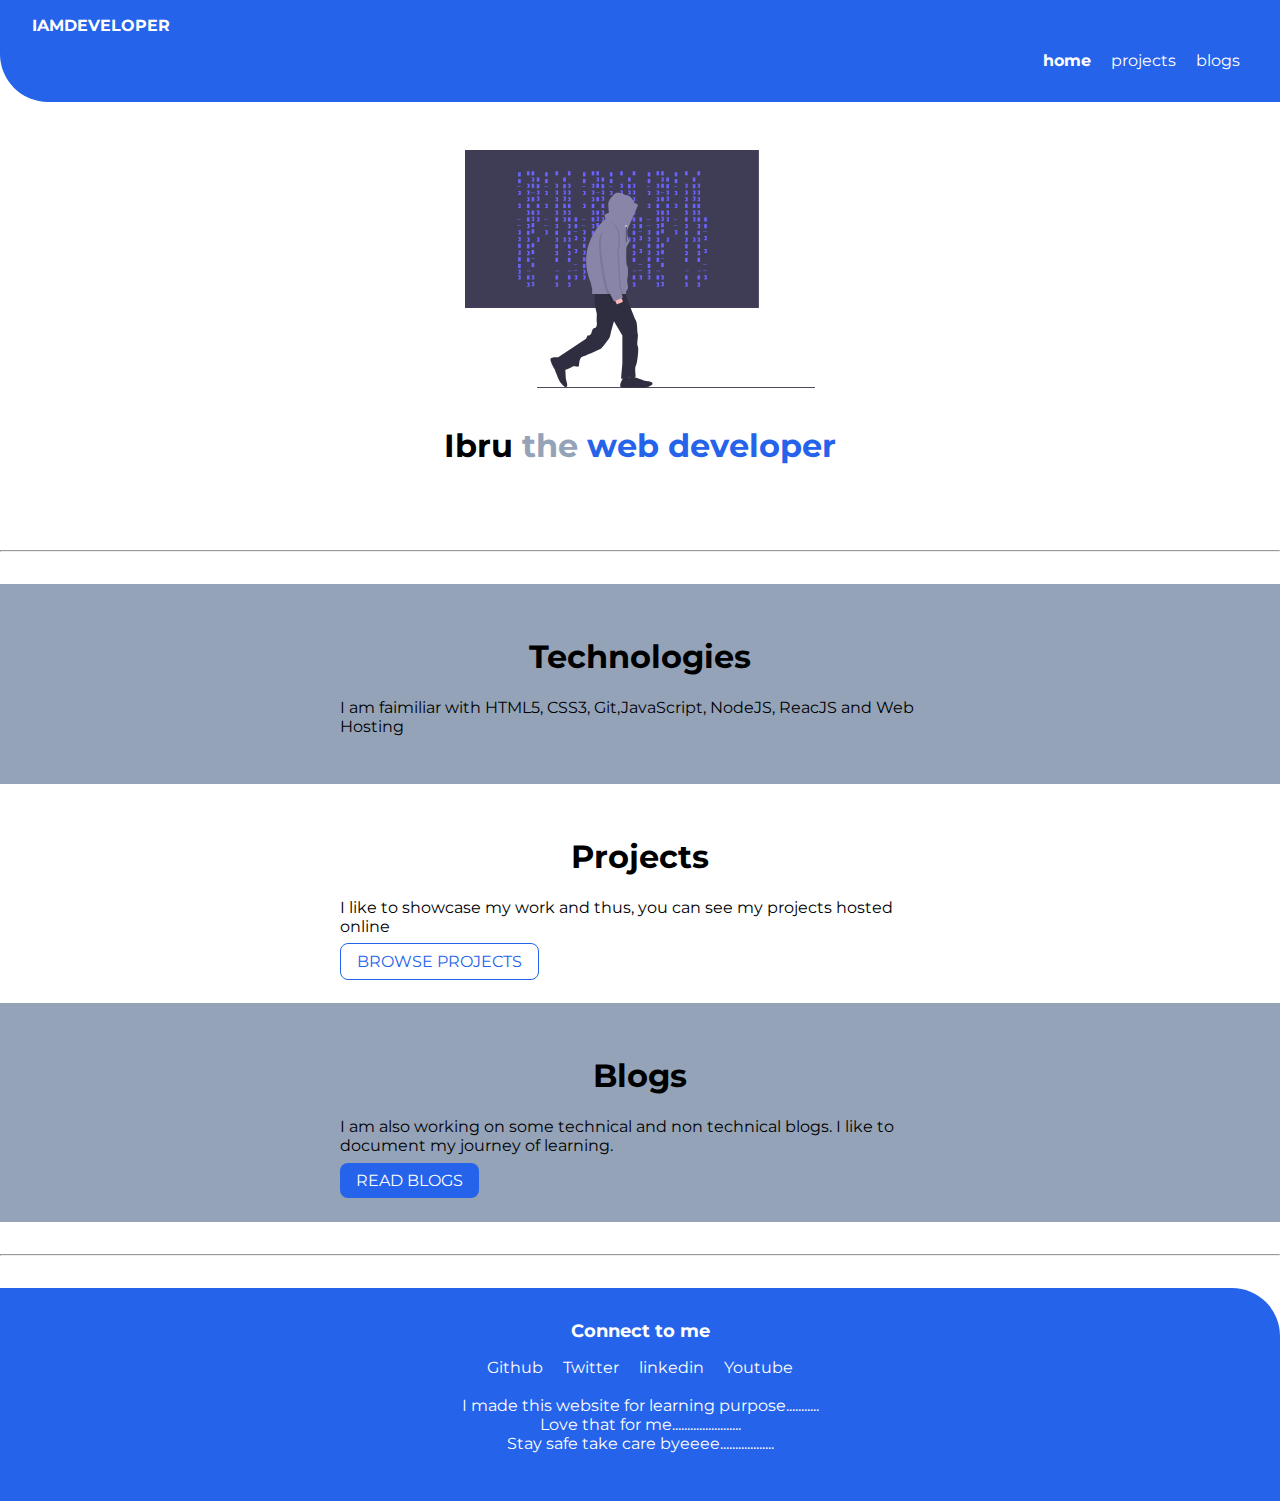
==== index.html @ 270039fd "sd" ====
<!DOCTYPE html>
<html lang="en">

<head>
    <meta charset="UTF-8">
    <meta http-equiv="X-UA-Compatible" content="IE=edge">
    <meta name="viewport" content="width=device-width, initial-scale=1.0">
    <title>Home | Ibru</title>
    <link href="../styles.css" rel="stylesheet" />
</head>

<body>
    <nav class="navigation">
        <div class="nav">IAMDEVELOPER</div>
        <ul class="inline-list">
            <li class="list-item-inline">
                <a class="link link-active" href="../index.html">home</a>
            </li>
            <li class="list-item-inline">
                <a class="link" href="../lib/projects.html">projects</a>
            </li>
            <li class="list-item-inline">
                <a class="link" href="../lib/blogs.html">blogs</a>
            </li>
        </ul>
    </nav>
    <header class="hero">
        <img class="hero-img" src="../images/image_2.svg">
        <h1 class="hero-heading"><span class="name">Ibru</span> the<span class="work"> web developer</span></h1>
    </header>
    <hr>
    </section>
    <section class="section gr">
        <div class="container container-center">
            <h1>Technologies</h1>
            <p>I am faimiliar with HTML5, CSS3, Git,JavaScript, NodeJS, ReacJS and Web Hosting</p>
        </div>
    </section>
    <section class="section wh">
        <div class="container container-center">
            <h1>Projects</h1>
            <p>I like to showcase my work and thus, you can see my projects hosted online</p>
            <a class="Secondary-link" href="../lib/projects.html">BROWSE PROJECTS</a>
        </div>
    </section>
    </section>
    <section class="section gr">
    <div class="container container-center">
        <h1>Blogs</h1>
        <p>I am also working on some technical and non technical blogs. I like to document my journey of learning.</p>
        <a class="Primary-link" href="../lib/blogs.html">READ BLOGS</a>
    </div>
    </section>
    <hr>
    <h2></h2>
    <footer class="footer">
        <div class="footer-header">Connect to me</div>
        <ul class="social-links list-non-bullets">
            <li class="list-item-inline"><a class="link" href="https://github.com/ibbbrrru">Github</a></li>
            <li class="list-item-inline"><a class="link" href="">Twitter</a></li>
            <li class="list-item-inline"><a class="link" href="">linkedin</a></li>
            <li class="list-item-inline"><a class="link" href="https://www.youtube.com/channel/UCx2Hx2at2R17-AasE-02jnA">Youtube</a></li>
            <!-- some waste thing --><br>
            <br>I made this website for learning purpose...........
            <br>Love that for me.......................
            <br>Stay safe take care byeeee..................
        </ul>
    </footer>
</body>
</html>
---- styles.css ----
@import url('https://fonts.googleapis.com/css2?family=Montserrat:wght@400;700&display=swap');

:root {
    --primary-color: #2563eb;
    --secondary-color: #94a3b8;
    --grey-color: #94a3b8;

}

body {
    font-family: 'Montserrat', sans-serif;
    margin: 0px;
}

/* container */
.container {
    padding-left: 1rem;
    padding-right: 1rem;
}

hr {
    margin: 2rem 0rem;
}

/*.container-fluid{
    max-width: 600px;
    margin: auto;
}*/
.container-center {
    max-width: 600px;
    margin: auto;
    /* it will make it center*/
}

/* link-buttons & buttons */
.Primary-link {
    background-color: var(--primary-color);
    text-decoration: none;
    padding: 0.5rem 1rem;
    border-radius: 0.5rem;
    color: white;
}

.Secondary-link {
    background-color: white;
    text-decoration: none;
    padding: 0.5rem 1rem;
    border-radius: 0.5rem;
    border: 1px solid var(--primary-color);
    color: var(--primary-color);
}

.primary-button {
    background-color: var(--primary-color);
    text-decoration: none;
    padding: 0.5rem 1rem;
    border-radius: 0.5rem;
    /* color: white; */
}

.secondary-button {
    background-color: white;
    text-decoration: none;
    padding: 0.5rem 1rem;
    border-radius: 0.5rem;
    border: 1px solid var(--primary-color);
    color: var(--primary-color);
}


/* (note) 
here look into BEM naming convention for CSS */

/* lists */
.list-non-bullets {
    list-style: none;
}

.list-item-inline {
    display: inline;
    padding: 0rem 0.5rem;
}

/* nav */
.navigation {
    background-color: var(--primary-color);
    color: white;
    padding: 1rem 2rem;
    border-bottom-left-radius: 3rem;
}

.navigation .nav {
    font-weight: bold;
    font-size: 1rem;
}

.navigation .inline-list {
    text-align: right;
}

.navigation .list-item-inline {
    list-style: none;
}

.navigation .link {
    color: white;
    text-decoration: none;
}

.navigation .link-active {
    font-weight: bold;
}

/* header */
.hero {
    padding: 2rem;
}

.hero .hero-img {
    padding-top: 1rem;
    max-width: 350px;
    margin: auto;
    display: block;
}

.hero .hero-heading {
    padding-top: 1rem;
    font-size: 2rem;
    color: var(--secondary-color);
    text-align: center;
}

.hero .hero-heading .name {
    color: black;
}

.hero .hero-heading .work {
    color: var(--primary-color)
}

/* section */
.section {
    padding: 2rem;
}

.section h1 {
    text-align: center;
}

.wh {
    background-color: white;
}

.gr {
    background-color: var(--grey-color);
}

/* footer */
.footer {
    background-color: var(--primary-color);
    padding: 2rem 1rem;
    text-align: center;
    color: white;
    border-top-right-radius: 3rem;
}

.footer .link {
    color: white;
    text-decoration: none;
    padding: 1rem 0rem;
}

.footer .footer-header {
    font-weight: bold;
    font-size: large;
}

.footer ul {
    padding-inline-start: 0px;
}
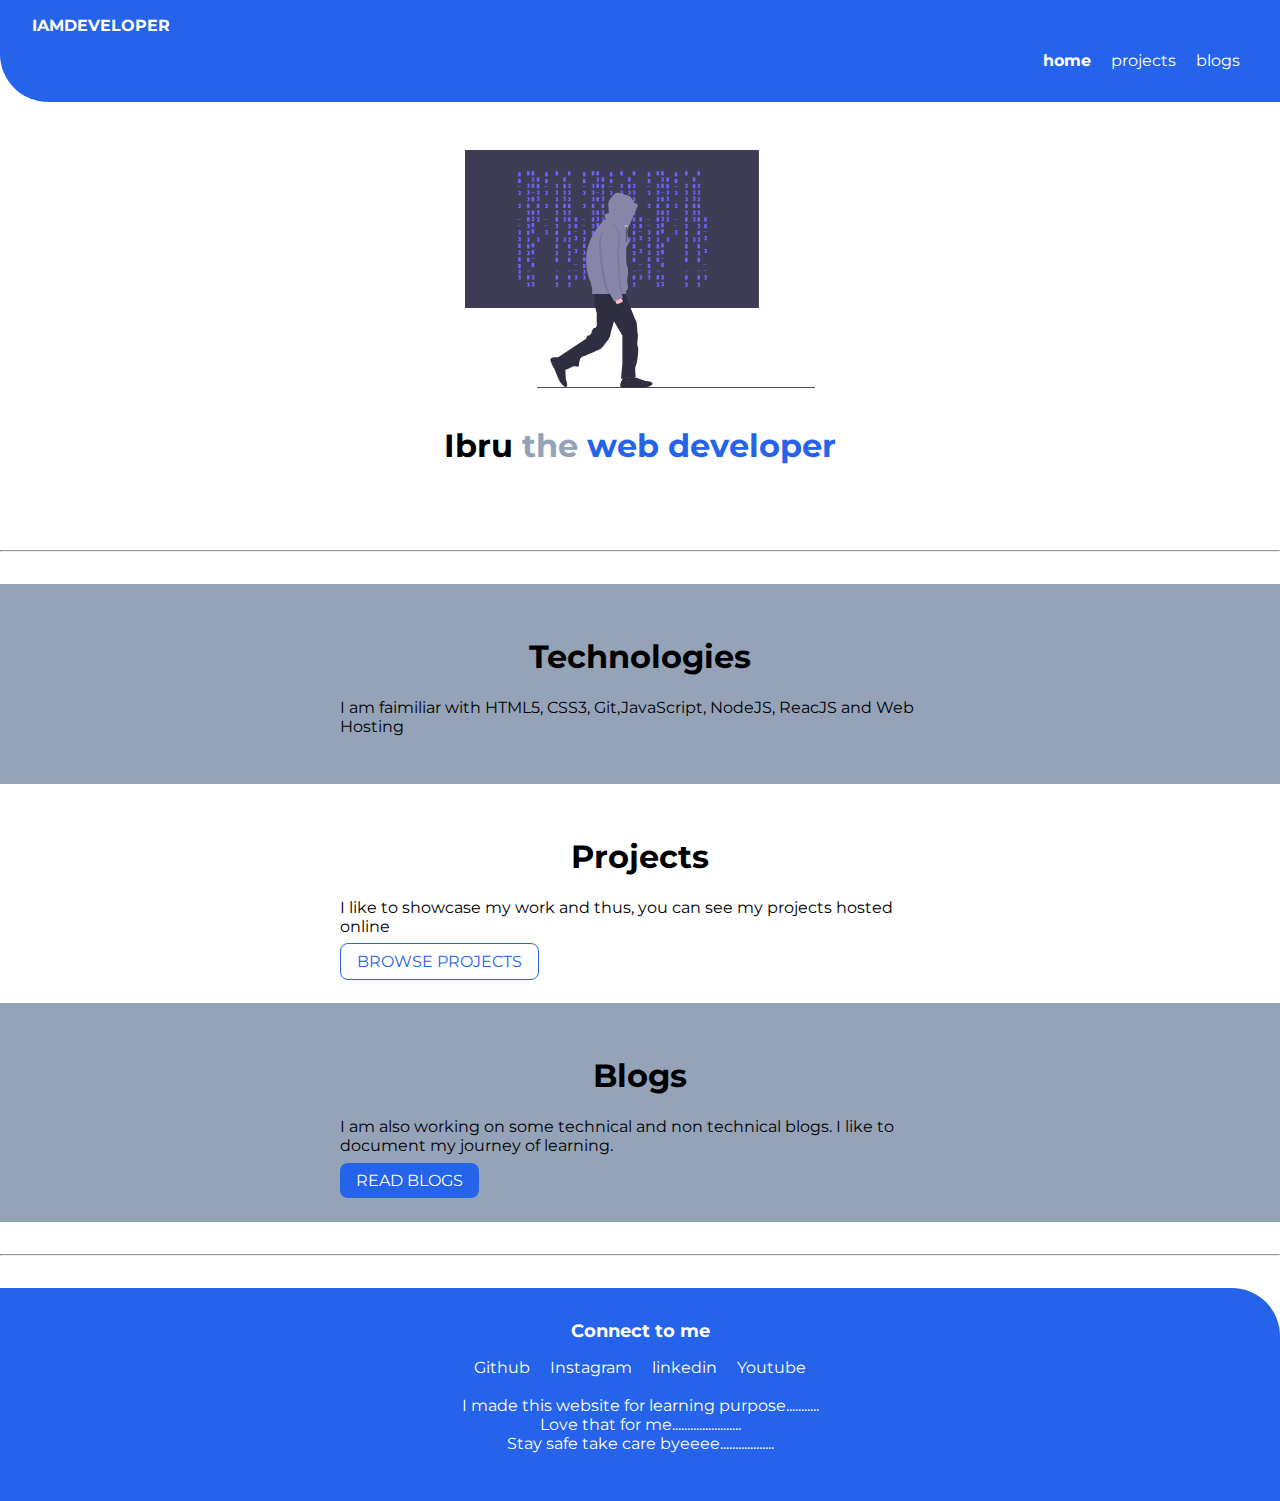
==== commit 441587df: "added instagram" ====
--- a/index.html
+++ b/index.html
@@ -57,7 +57,7 @@
         <div class="footer-header">Connect to me</div>
         <ul class="social-links list-non-bullets">
             <li class="list-item-inline"><a class="link" href="https://github.com/ibbbrrru">Github</a></li>
-            <li class="list-item-inline"><a class="link" href="">Twitter</a></li>
+            <li class="list-item-inline"><a class="link" href="https://www.instagram.com/ibbbrrru.jsx/?hl=en//">Instagram</a></li>
             <li class="list-item-inline"><a class="link" href="">linkedin</a></li>
             <li class="list-item-inline"><a class="link" href="https://www.youtube.com/channel/UCx2Hx2at2R17-AasE-02jnA">Youtube</a></li>
             <!-- some waste thing --><br>
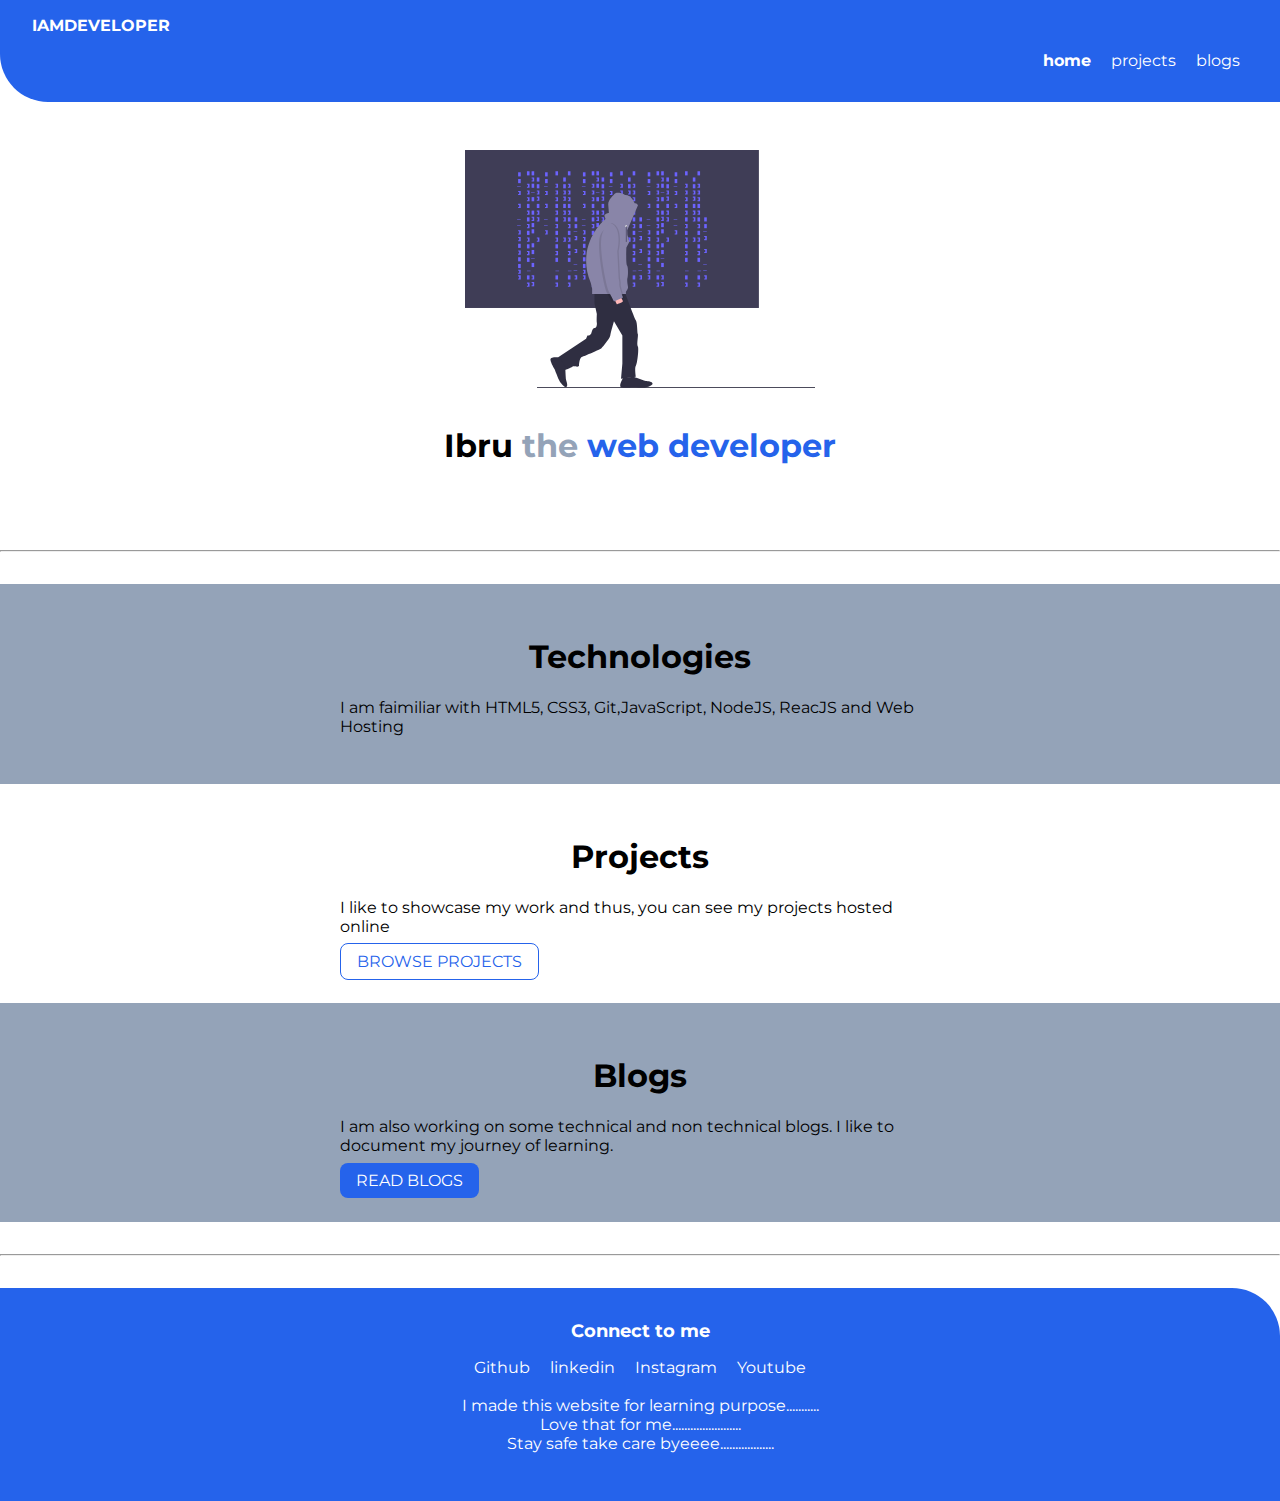
==== commit d5bb42af: "Update index.html" ====
--- a/index.html
+++ b/index.html
@@ -57,8 +57,8 @@
         <div class="footer-header">Connect to me</div>
         <ul class="social-links list-non-bullets">
             <li class="list-item-inline"><a class="link" href="https://github.com/ibbbrrru">Github</a></li>
+            <li class="list-item-inline"><a class="link" href="">linkedin</a></li>
             <li class="list-item-inline"><a class="link" href="https://www.instagram.com/ibbbrrru.jsx/?hl=en//">Instagram</a></li>
-            <li class="list-item-inline"><a class="link" href="">linkedin</a></li>
             <li class="list-item-inline"><a class="link" href="https://www.youtube.com/channel/UCx2Hx2at2R17-AasE-02jnA">Youtube</a></li>
             <!-- some waste thing --><br>
             <br>I made this website for learning purpose...........
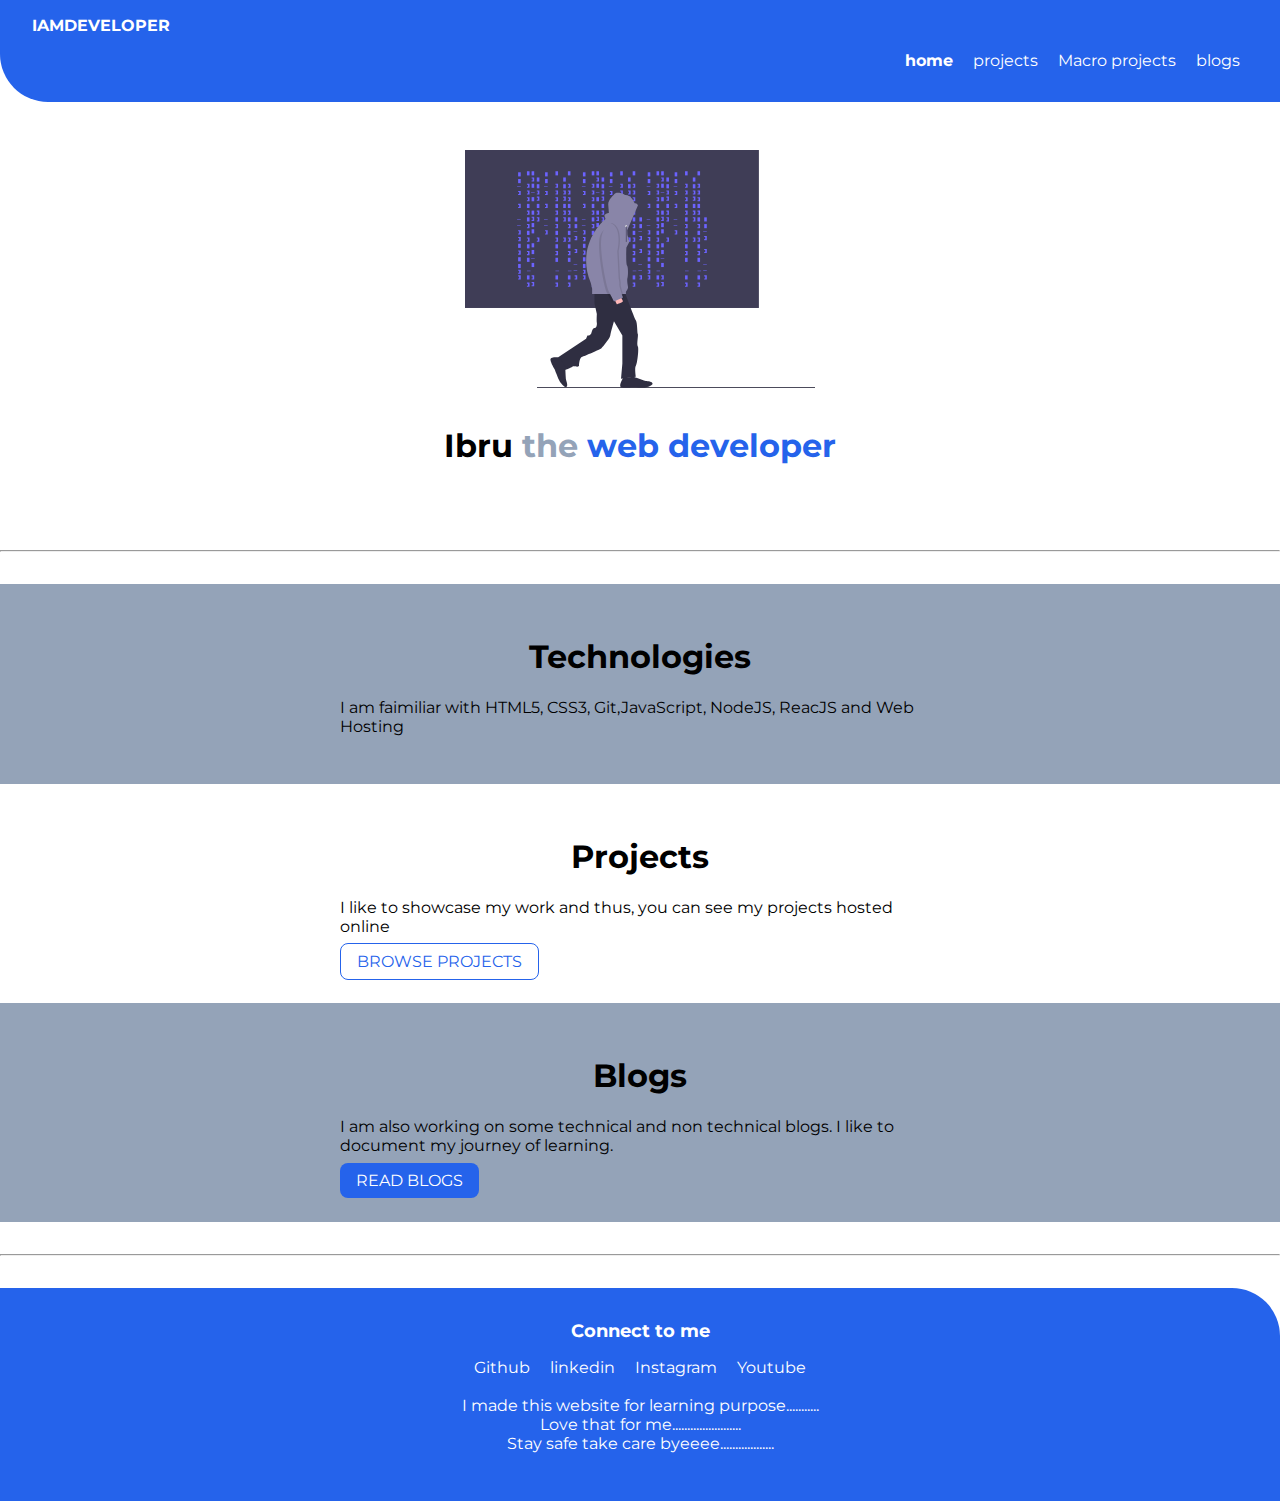
==== commit 6bcd217c: "added macro projects" ====
--- a/index.html
+++ b/index.html
@@ -18,6 +18,9 @@
             </li>
             <li class="list-item-inline">
                 <a class="link" href="../lib/projects.html">projects</a>
+            </li>
+            <li class="list-item-inline">
+                <a class="link" href="../lib/Macroprojects.html">Macro projects</a>
             </li>
             <li class="list-item-inline">
                 <a class="link" href="../lib/blogs.html">blogs</a>
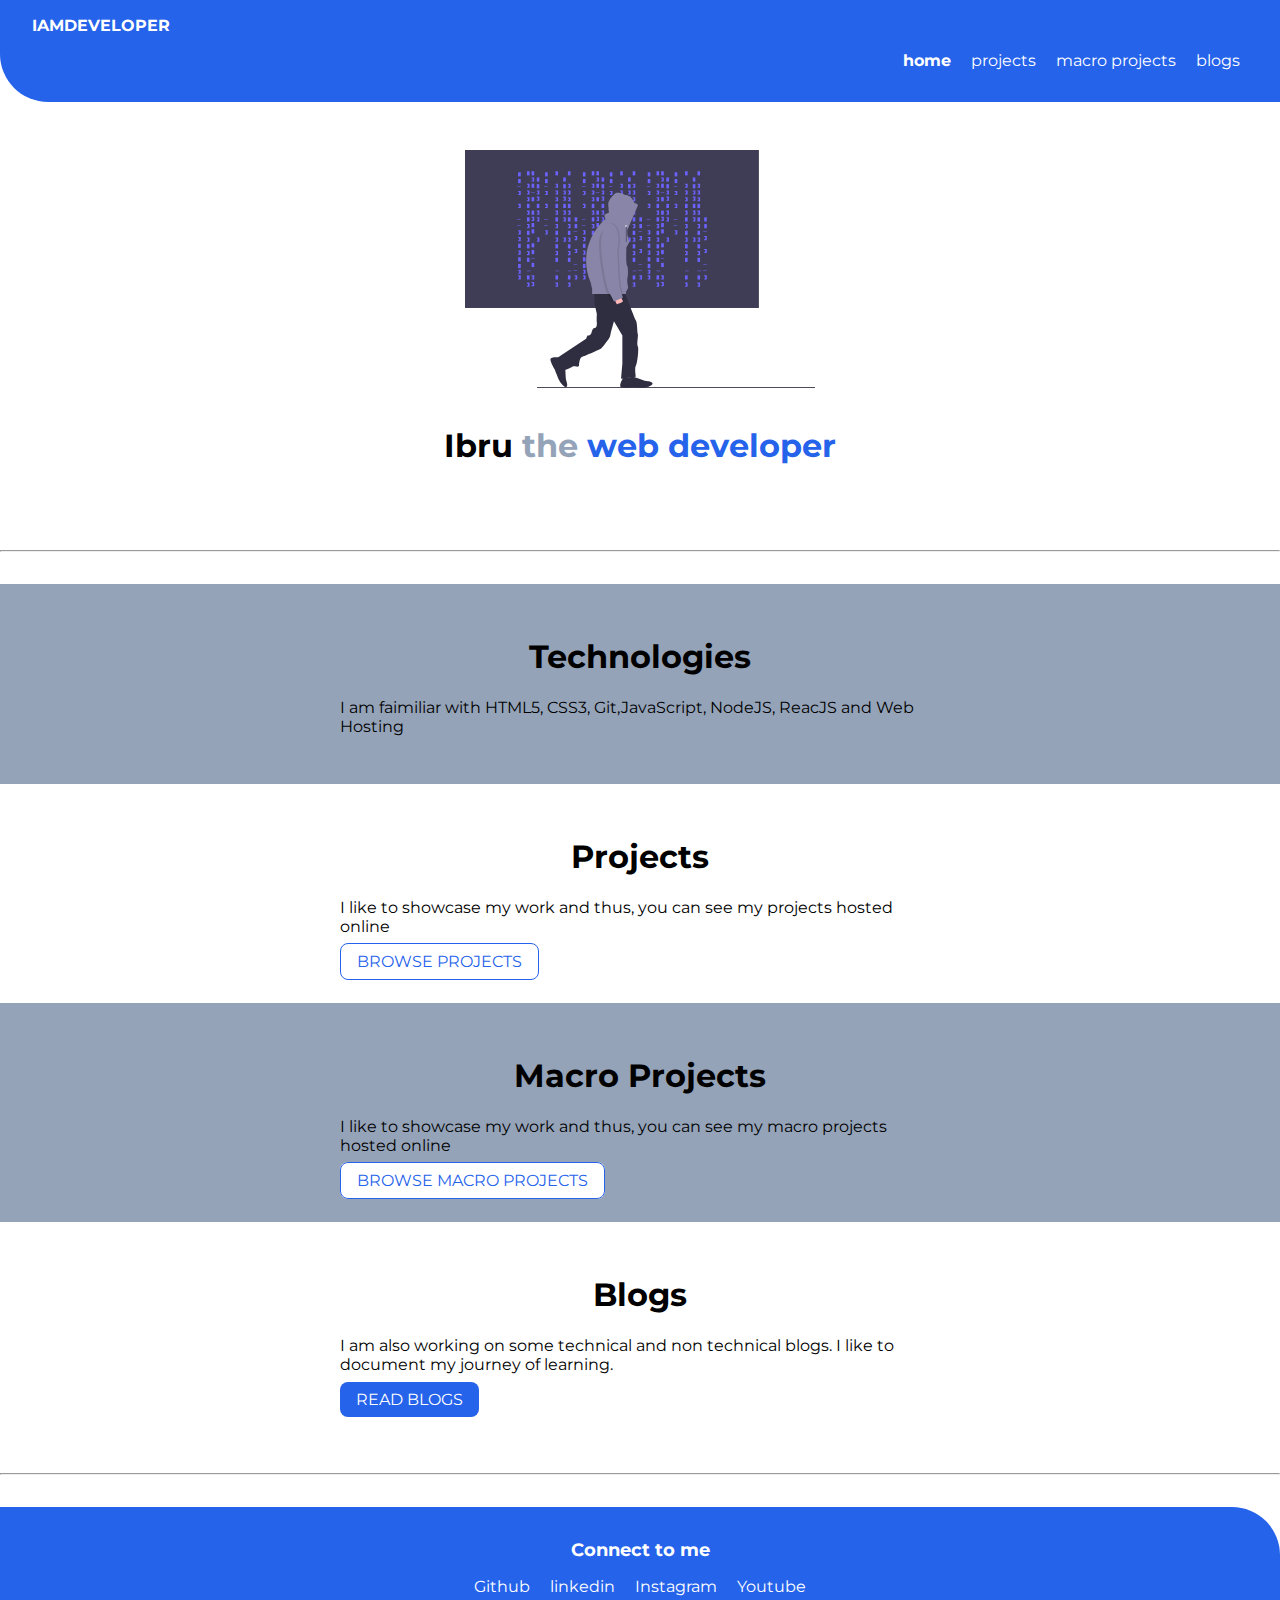
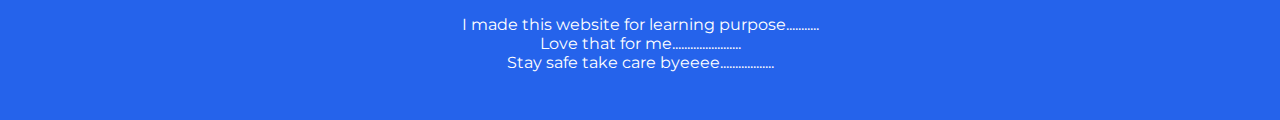
==== commit 01a590c8: "Update index.html" ====
--- a/index.html
+++ b/index.html
@@ -20,7 +20,7 @@
                 <a class="link" href="../lib/projects.html">projects</a>
             </li>
             <li class="list-item-inline">
-                <a class="link" href="../lib/Macroprojects.html">Macro projects</a>
+                <a class="link" href="../lib/Macroprojects.html">macro projects</a>
             </li>
             <li class="list-item-inline">
                 <a class="link" href="../lib/blogs.html">blogs</a>
@@ -46,8 +46,15 @@
             <a class="Secondary-link" href="../lib/projects.html">BROWSE PROJECTS</a>
         </div>
     </section>
+    <section class="section gr">
+        <div class="container container-center">
+            <h1>Macro Projects</h1>
+            <p>I like to showcase my work and thus, you can see my macro projects hosted online</p>
+            <a class="Secondary-link" href="../lib/macroprojects.html">BROWSE MACRO PROJECTS</a>
+        </div>
     </section>
-    <section class="section gr">
+    </section>
+    <section class="section wh">
     <div class="container container-center">
         <h1>Blogs</h1>
         <p>I am also working on some technical and non technical blogs. I like to document my journey of learning.</p>
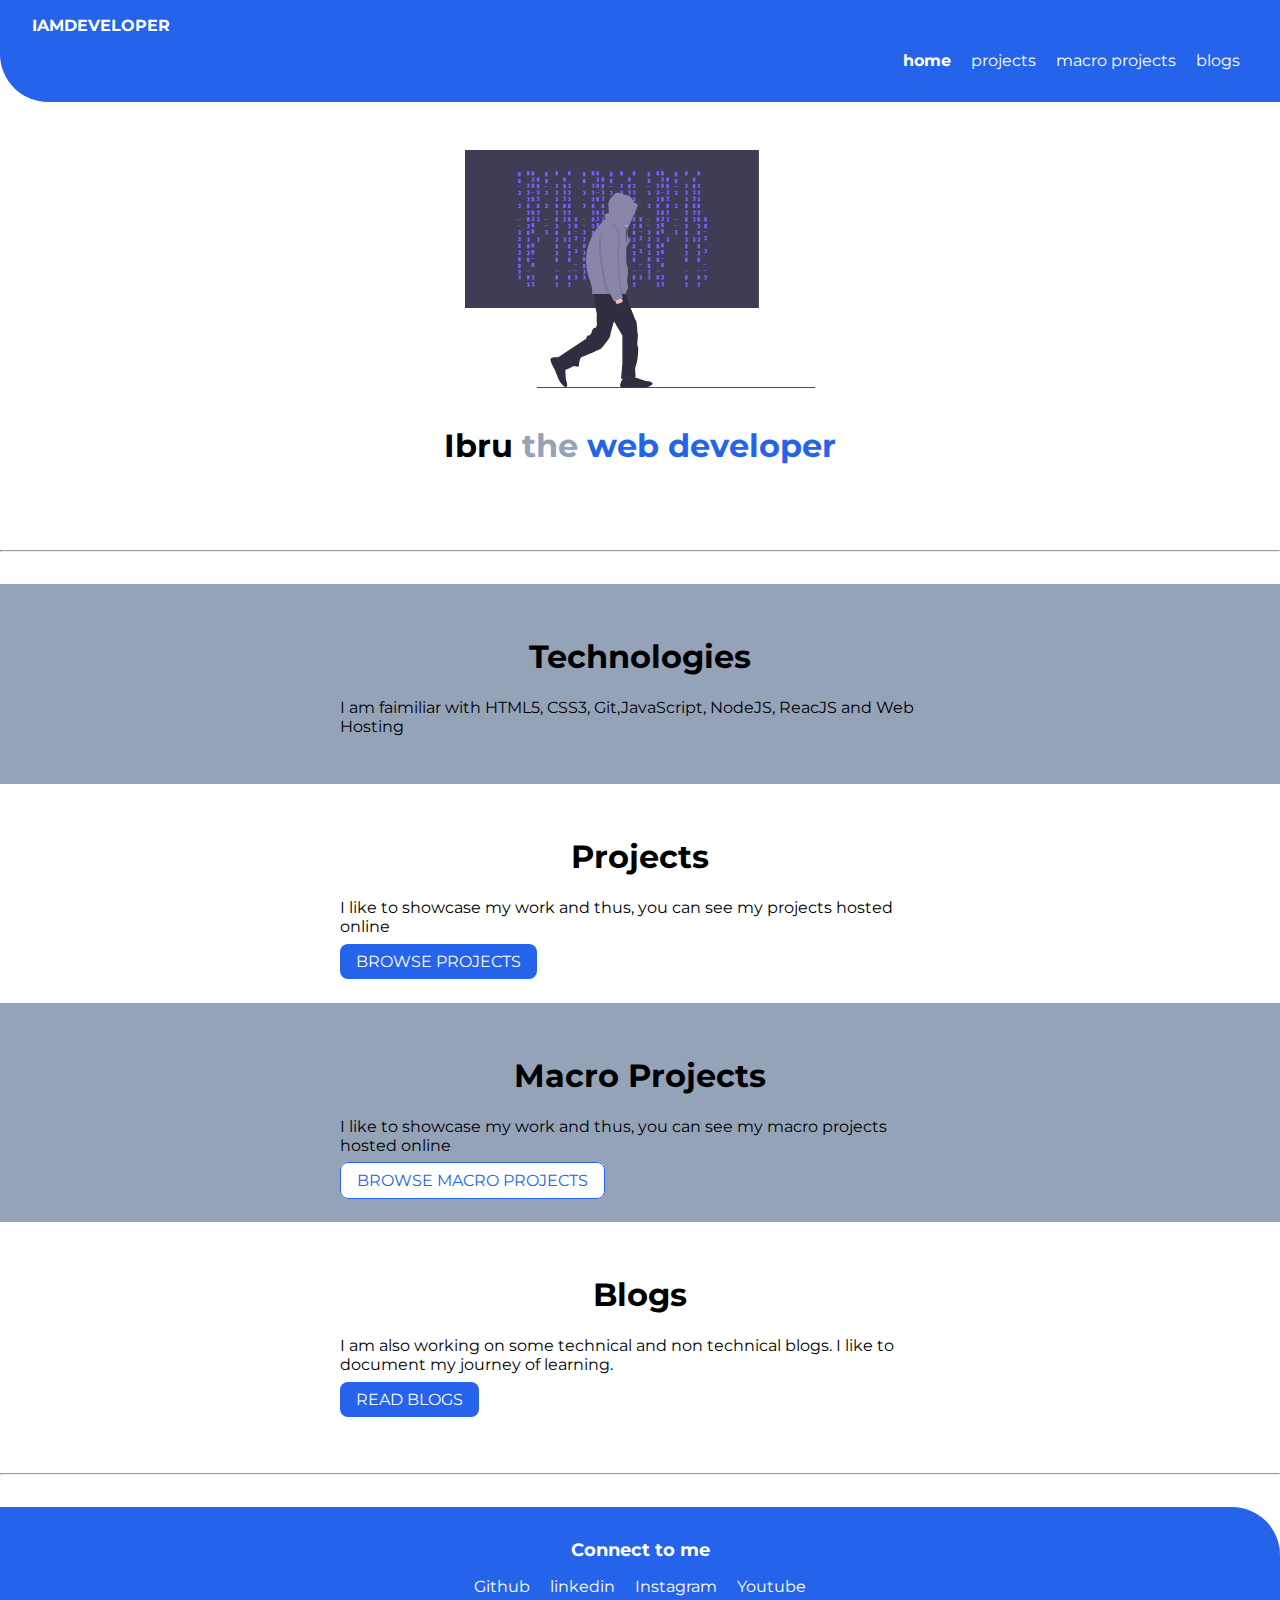
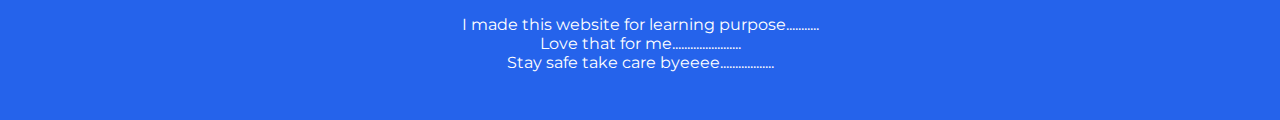
==== commit d0f367e0: "Update index.html" ====
--- a/index.html
+++ b/index.html
@@ -43,7 +43,7 @@
         <div class="container container-center">
             <h1>Projects</h1>
             <p>I like to showcase my work and thus, you can see my projects hosted online</p>
-            <a class="Secondary-link" href="../lib/projects.html">BROWSE PROJECTS</a>
+            <a class="Primary-link" href="../lib/projects.html">BROWSE PROJECTS</a>
         </div>
     </section>
     <section class="section gr">
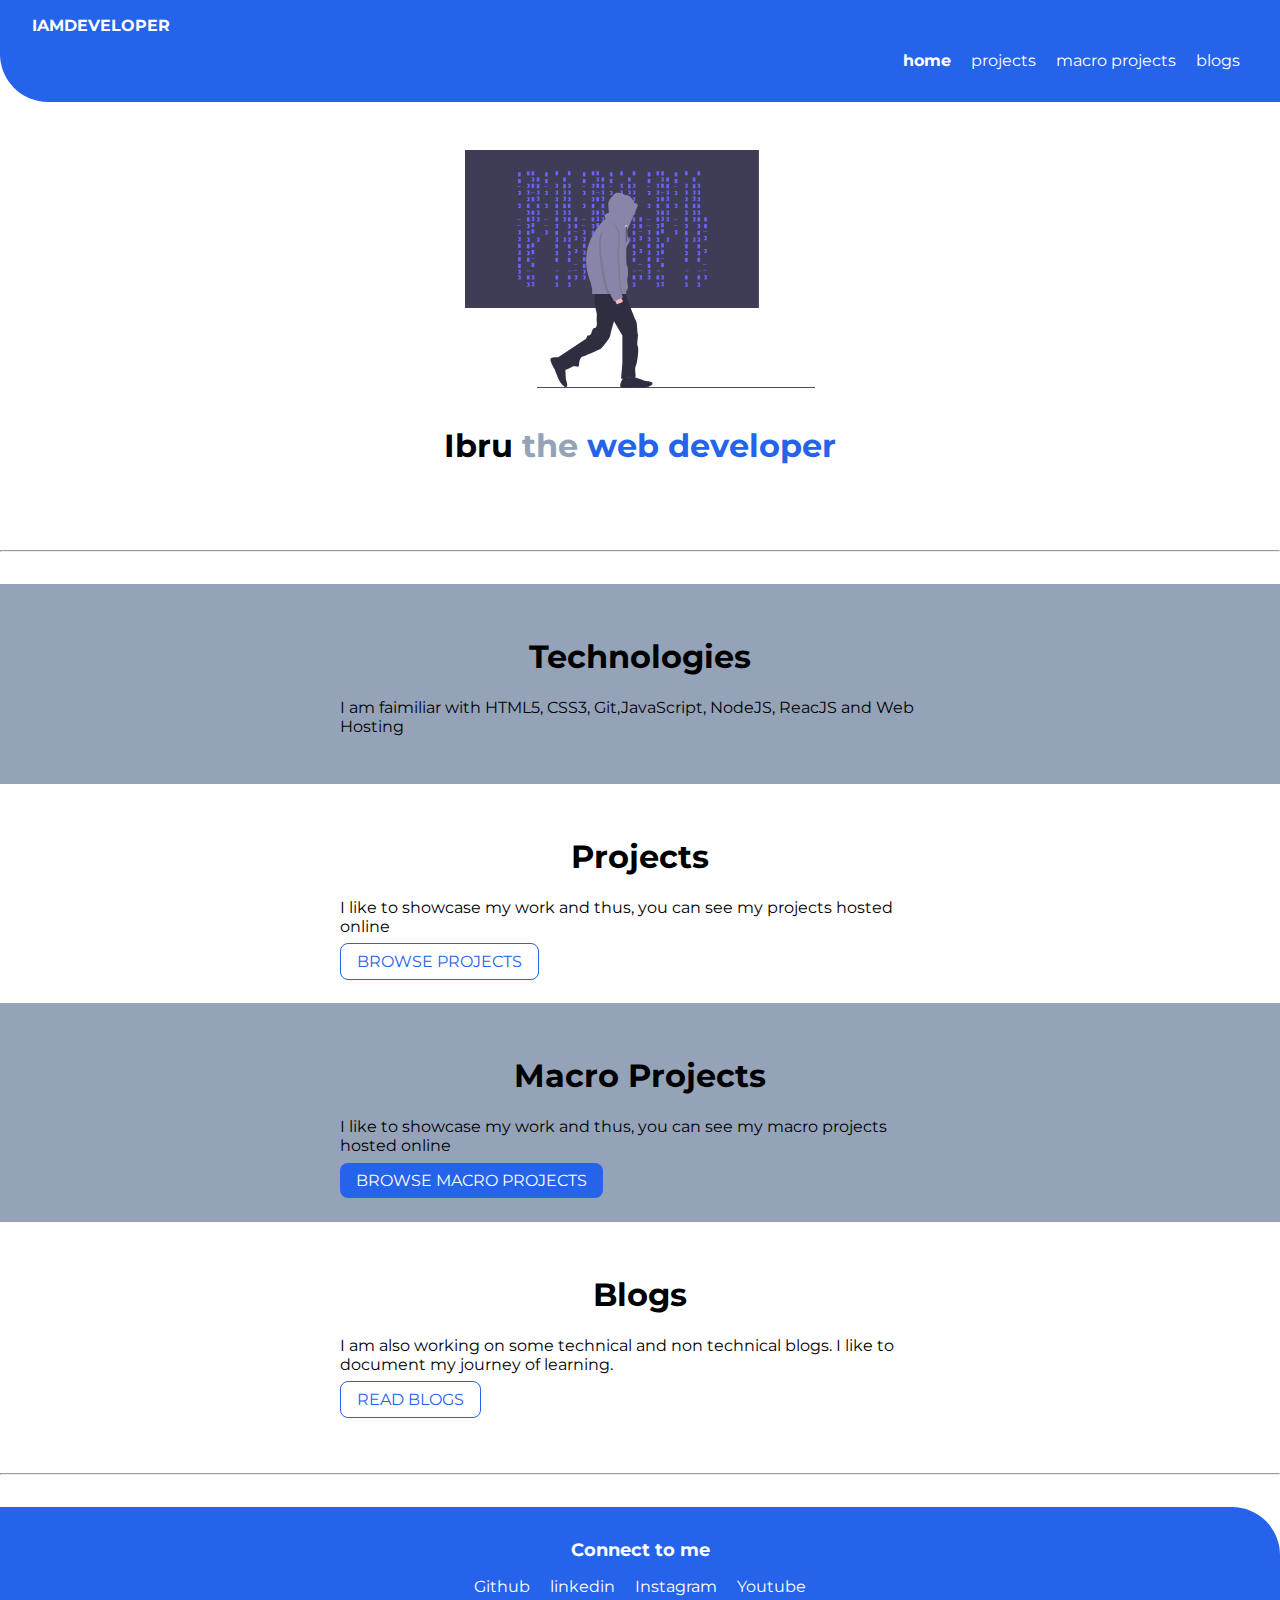
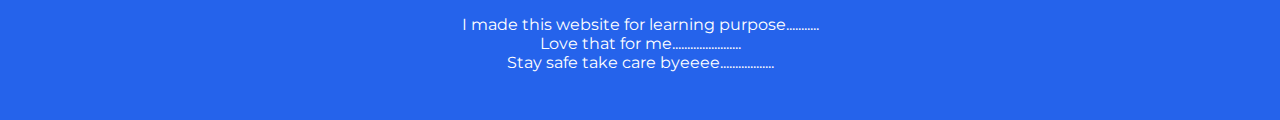
==== commit 07f979e3: "Update index.html" ====
--- a/index.html
+++ b/index.html
@@ -43,14 +43,14 @@
         <div class="container container-center">
             <h1>Projects</h1>
             <p>I like to showcase my work and thus, you can see my projects hosted online</p>
-            <a class="Primary-link" href="../lib/projects.html">BROWSE PROJECTS</a>
+            <a class="Secondary-link" href="../lib/projects.html">BROWSE PROJECTS</a>
         </div>
     </section>
     <section class="section gr">
         <div class="container container-center">
             <h1>Macro Projects</h1>
             <p>I like to showcase my work and thus, you can see my macro projects hosted online</p>
-            <a class="Secondary-link" href="../lib/macroprojects.html">BROWSE MACRO PROJECTS</a>
+            <a class="Primary-link" href="../lib/macroprojects.html">BROWSE MACRO PROJECTS</a>
         </div>
     </section>
     </section>
@@ -58,7 +58,7 @@
     <div class="container container-center">
         <h1>Blogs</h1>
         <p>I am also working on some technical and non technical blogs. I like to document my journey of learning.</p>
-        <a class="Primary-link" href="../lib/blogs.html">READ BLOGS</a>
+        <a class="Secondary-link" href="../lib/blogs.html">READ BLOGS</a>
     </div>
     </section>
     <hr>
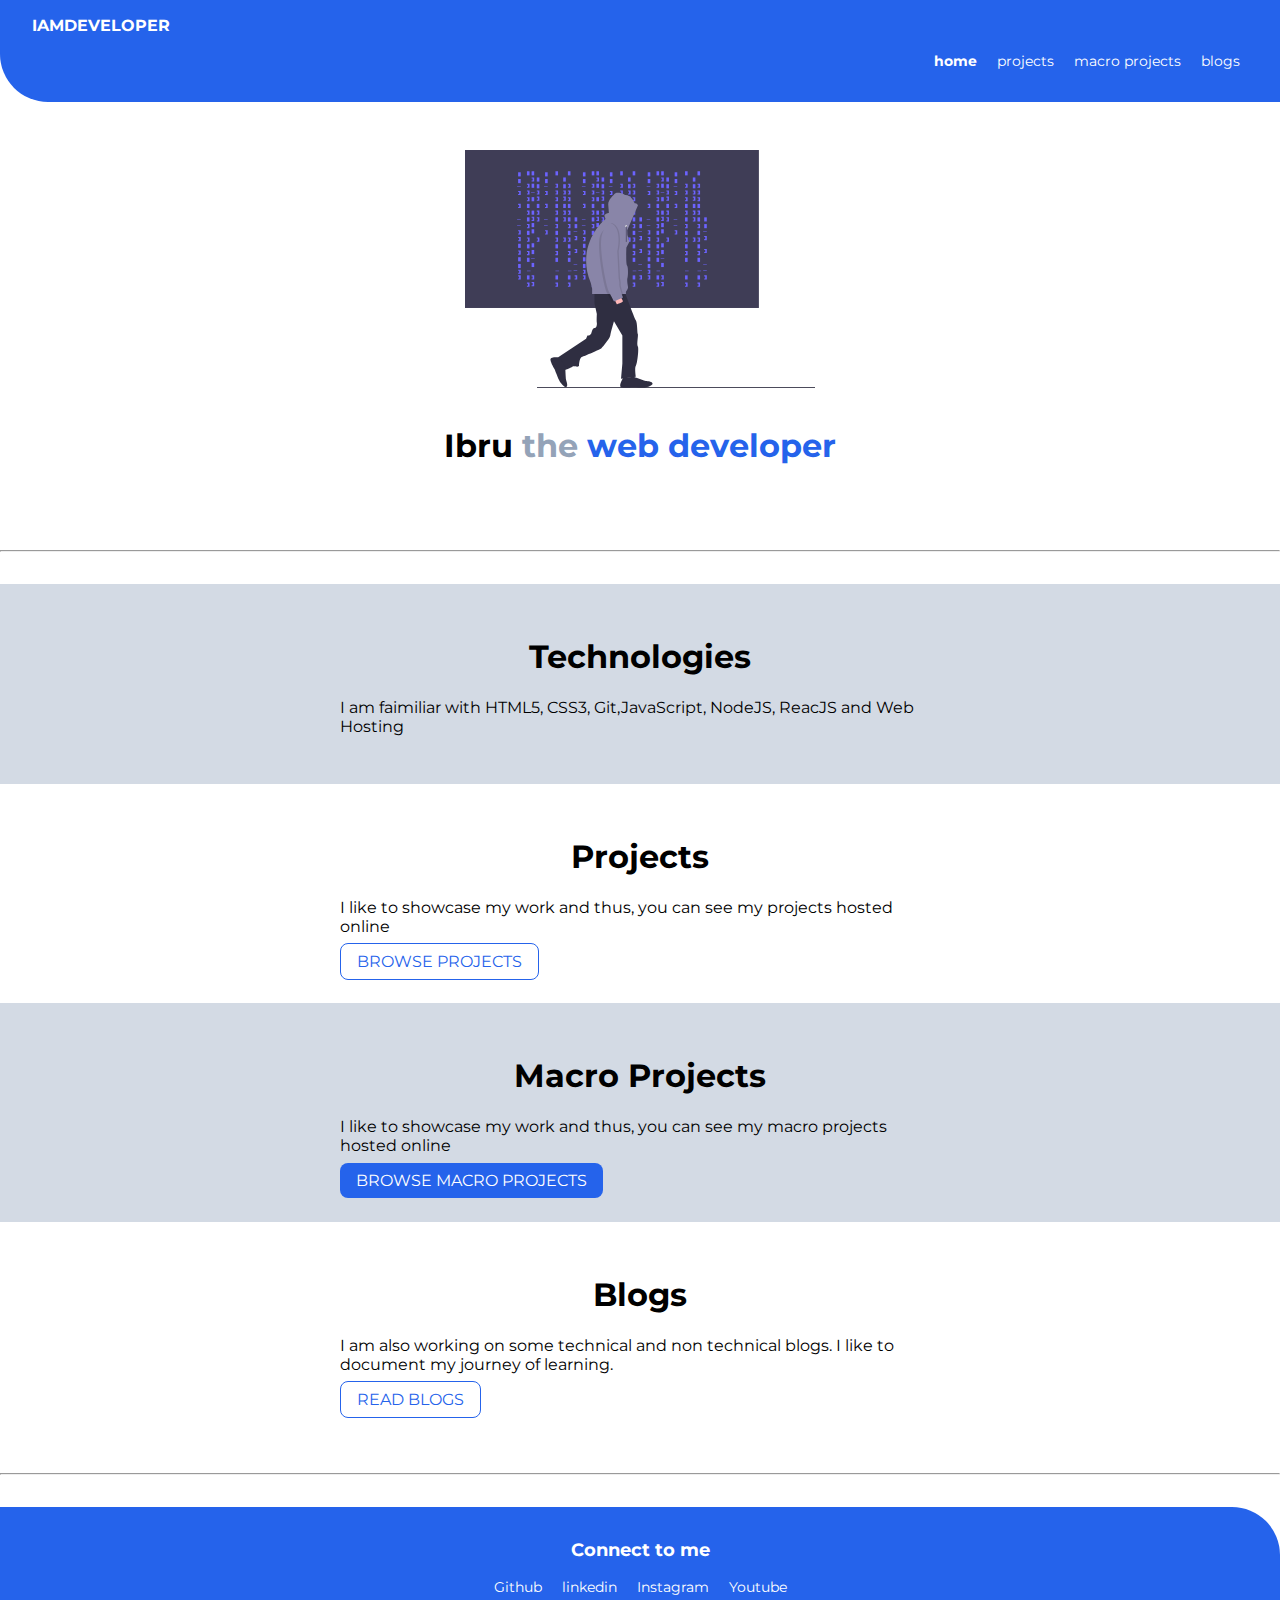
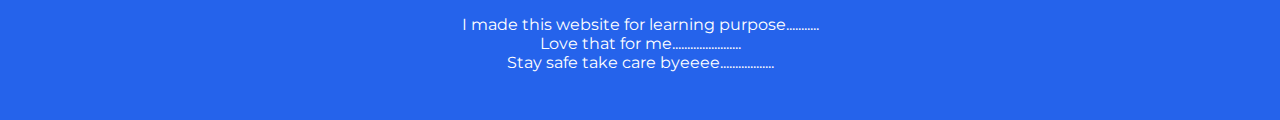
==== commit 83f5949a: "server support added" ====
--- a/index.html
+++ b/index.html
@@ -7,6 +7,7 @@
     <meta name="viewport" content="width=device-width, initial-scale=1.0">
     <title>Home | Ibru</title>
     <link href="../styles.css" rel="stylesheet" />
+    <script src="./api.js"> </script>
 </head>
 
 <body>
--- a/styles.css
+++ b/styles.css
@@ -3,7 +3,7 @@
 :root {
     --primary-color: #2563eb;
     --secondary-color: #94a3b8;
-    --grey-color: #94a3b8;
+    --grey-color: #c6cfdcc7;
 
 }
 
@@ -79,6 +79,7 @@
 .list-item-inline {
     display: inline;
     padding: 0rem 0.5rem;
+    font-size: 0.9rem;
 }
 
 /* nav */
